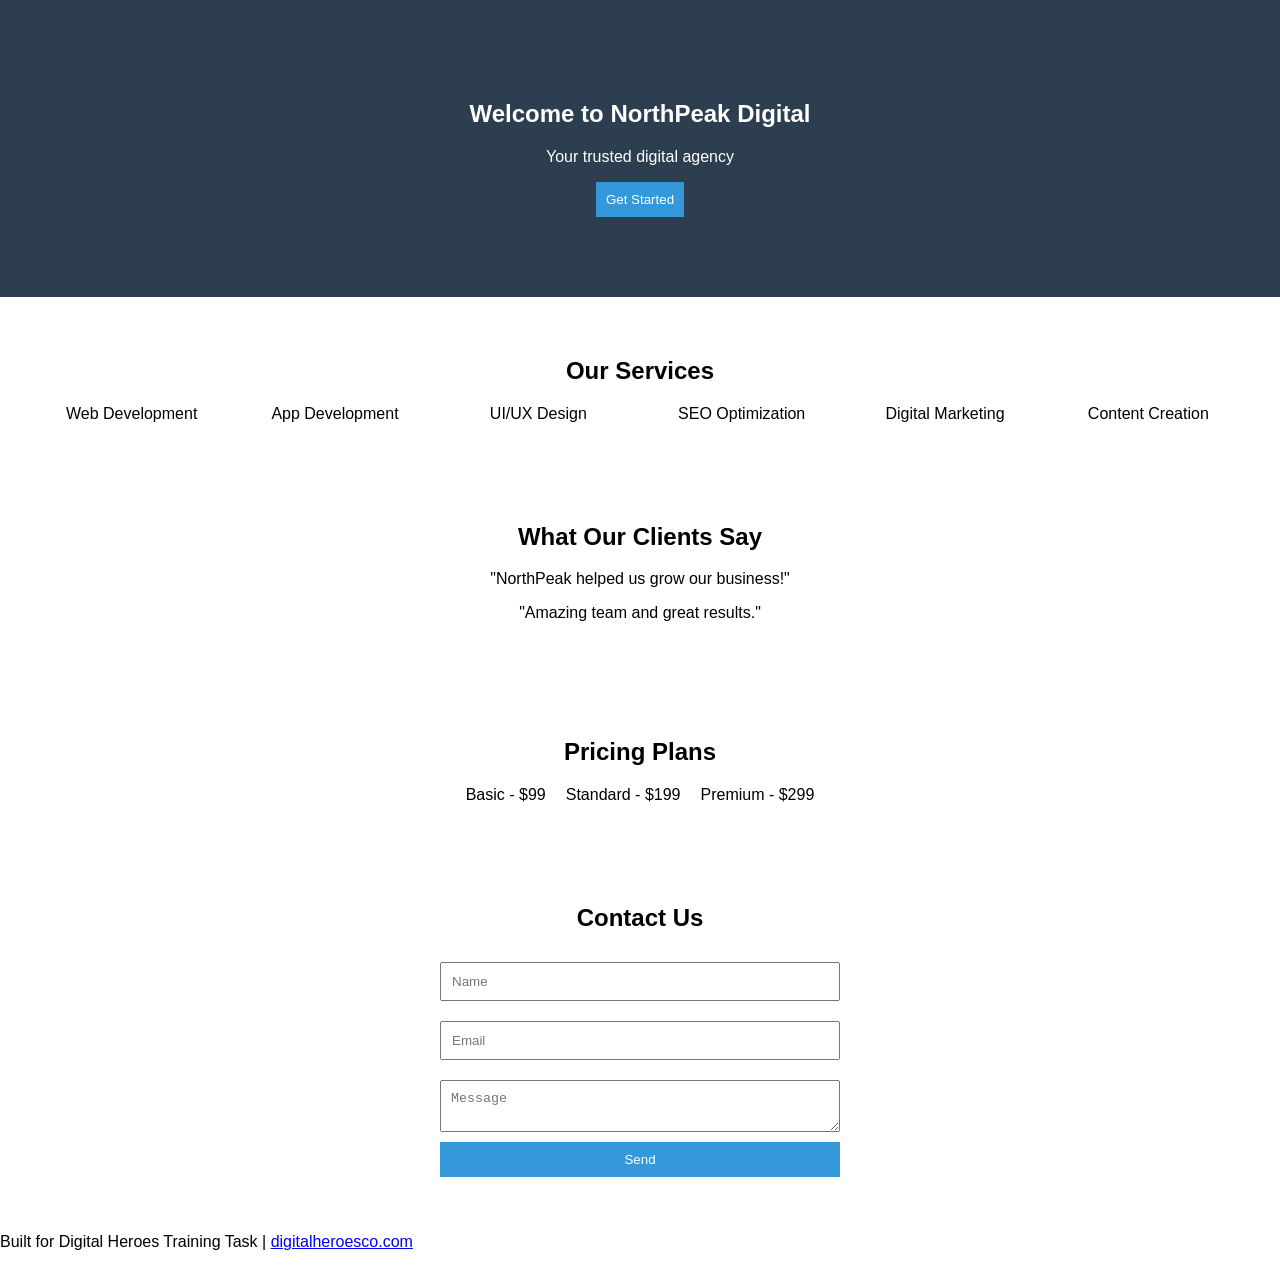
==== index.html @ 9b93a436 "Add files via upload" ====
<!DOCTYPE html>
<html lang="en">
<head>
  <meta charset="UTF-8">
  <meta name="viewport" content="width=device-width, initial-scale=1.0">
  <title>NorthPeak Digital</title>
  <link rel="stylesheet" href="style.css">
</head>
<body>
  <!-- Hero Section -->
  <section class="hero">
    <h1>Welcome to NorthPeak Digital</h1>
    <p>Your trusted digital agency</p>
    <button id="getStartedBtn">Get Started</button>
  </section>

  <!-- Services Section -->
  <section class="services">
    <h2>Our Services</h2>
    <div class="grid">
      <div>Web Development</div>
      <div>App Development</div>
      <div>UI/UX Design</div>
      <div>SEO Optimization</div>
      <div>Digital Marketing</div>
      <div>Content Creation</div>
    </div>
  </section>

  <!-- Testimonials Section -->
  <section class="testimonials">
    <h2>What Our Clients Say</h2>
    <p>"NorthPeak helped us grow our business!"</p>
    <p>"Amazing team and great results."</p>
  </section>

  <!-- Pricing Section -->
  <section class="pricing">
    <h2>Pricing Plans</h2>
    <div class="plans">
      <div>Basic - $99</div>
      <div>Standard - $199</div>
      <div>Premium - $299</div>
    </div>
  </section>

  <!-- Contact Form -->
  <section class="contact">
    <h2>Contact Us</h2>
    <form id="contactForm">
      <input type="text" placeholder="Name" required>
      <input type="email" placeholder="Email" required>
      <textarea placeholder="Message" required></textarea>
      <button type="submit">Send</button>
    </form>
  </section>

  <!-- Footer -->
  <footer>
    <p>Built for Digital Heroes Training Task | <a href="https://digitalheroesco.com">digitalheroesco.com</a></p>
  </footer>

  <script src="script.js"></script>
</body>
</html>
---- style.css ----
body {
  font-family: Arial, sans-serif;
  margin: 0;
  padding: 0;
}

section {
  padding: 40px;
  text-align: center;
}

.hero {
  background: #2c3e50;
  color: white;
  padding: 80px 20px;
}

.services .grid {
  display: grid;
  grid-template-columns: repeat(auto-fit, minmax(150px, 1fr));
  gap: 20px;
}

.pricing .plans {
  display: flex;
  justify-content: center;
  gap: 20px;
}

.contact form {
  display: flex;
  flex-direction: column;
  max-width: 400px;
  margin: auto;
}

.contact input, .contact textarea {
  margin: 10px 0;
  padding: 10px;
}

button {
  background: #3498db;
  color: white;
  border: none;
  padding: 10px;
  cursor: pointer;
}
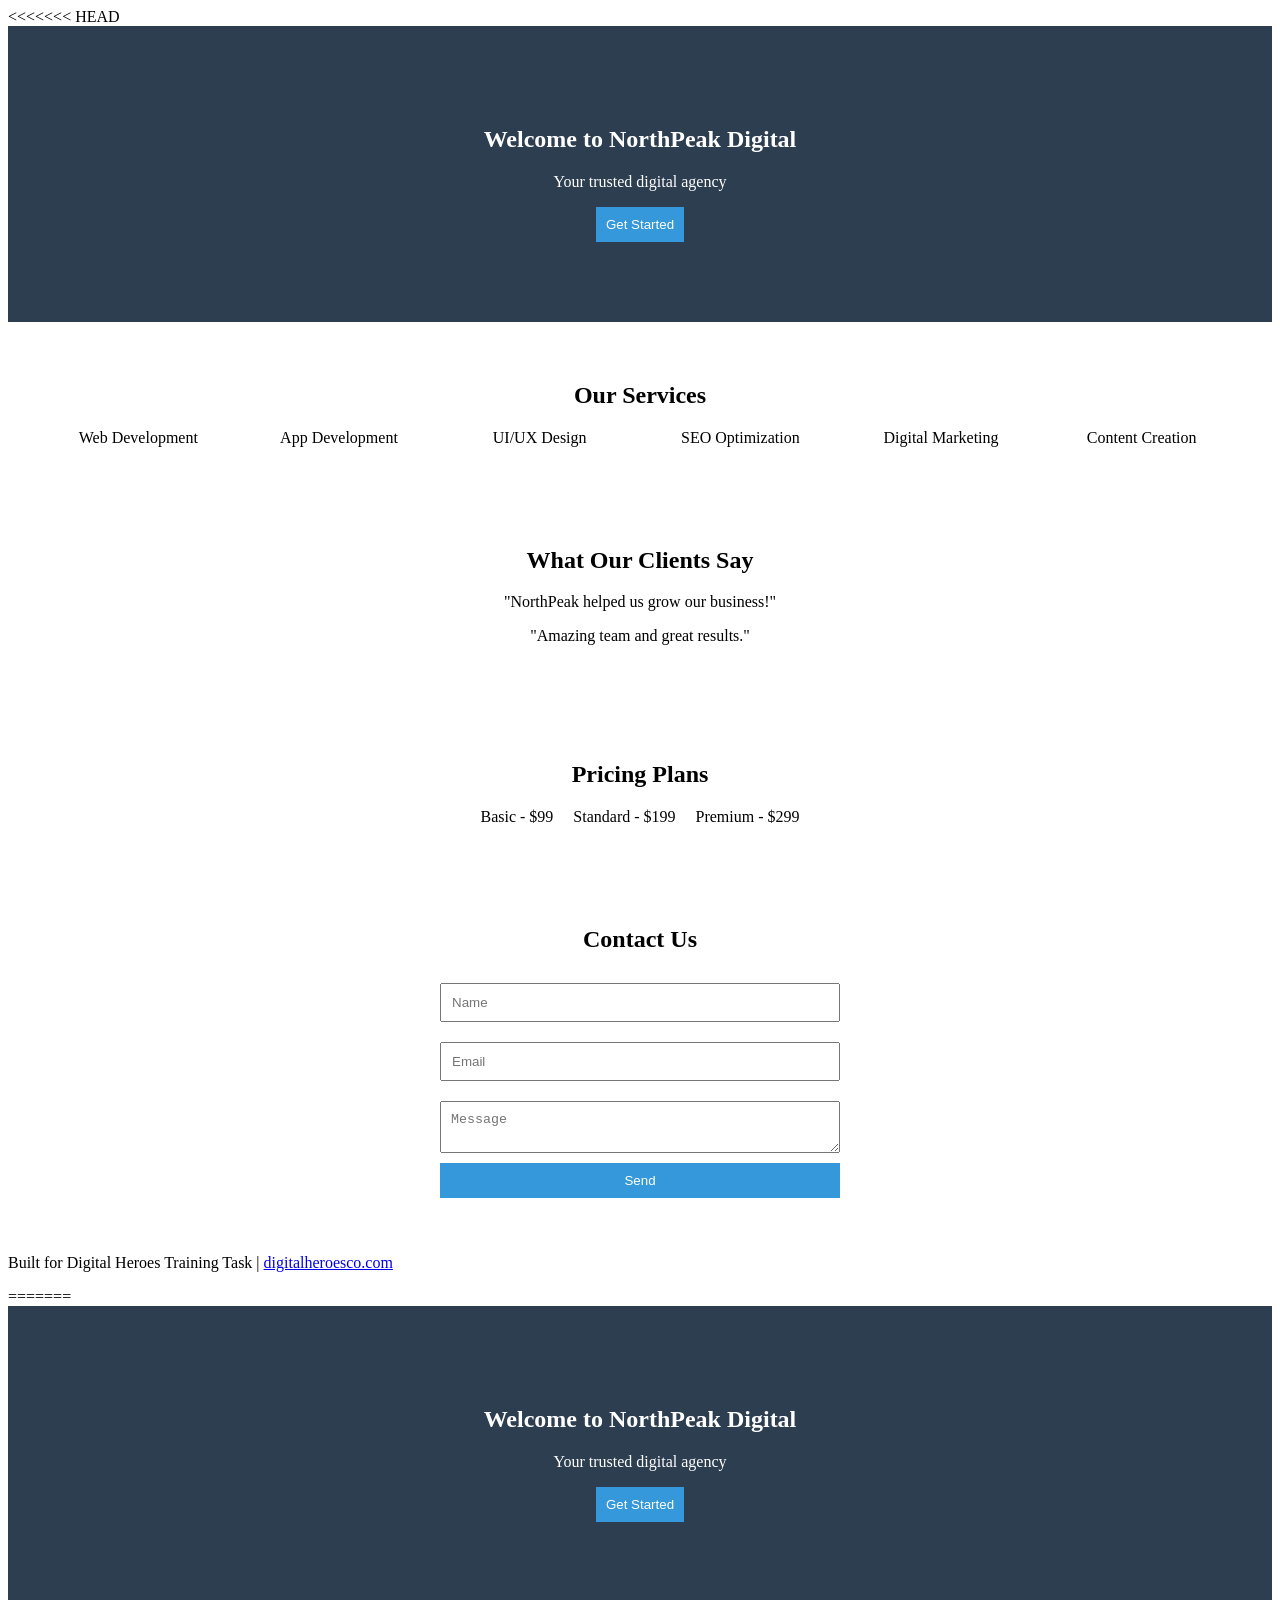
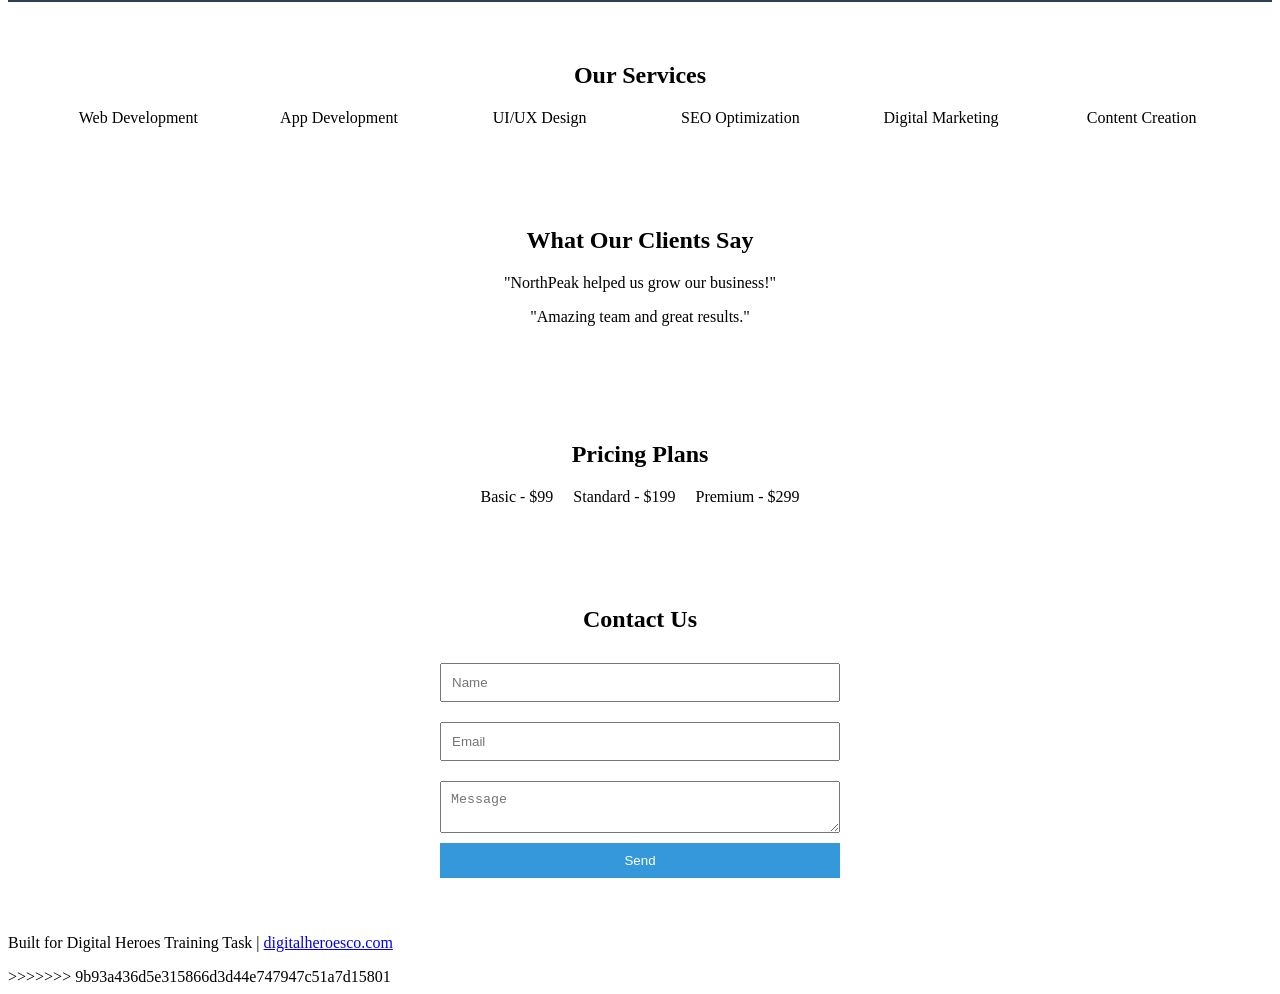
==== commit 0f179ca9: "resolved merge conflicts" ====
--- a/index.html
+++ b/index.html
@@ -1,65 +1,133 @@
-<!DOCTYPE html>
-<html lang="en">
-<head>
-  <meta charset="UTF-8">
-  <meta name="viewport" content="width=device-width, initial-scale=1.0">
-  <title>NorthPeak Digital</title>
-  <link rel="stylesheet" href="style.css">
-</head>
-<body>
-  <!-- Hero Section -->
-  <section class="hero">
-    <h1>Welcome to NorthPeak Digital</h1>
-    <p>Your trusted digital agency</p>
-    <button id="getStartedBtn">Get Started</button>
-  </section>
-
-  <!-- Services Section -->
-  <section class="services">
-    <h2>Our Services</h2>
-    <div class="grid">
-      <div>Web Development</div>
-      <div>App Development</div>
-      <div>UI/UX Design</div>
-      <div>SEO Optimization</div>
-      <div>Digital Marketing</div>
-      <div>Content Creation</div>
-    </div>
-  </section>
-
-  <!-- Testimonials Section -->
-  <section class="testimonials">
-    <h2>What Our Clients Say</h2>
-    <p>"NorthPeak helped us grow our business!"</p>
-    <p>"Amazing team and great results."</p>
-  </section>
-
-  <!-- Pricing Section -->
-  <section class="pricing">
-    <h2>Pricing Plans</h2>
-    <div class="plans">
-      <div>Basic - $99</div>
-      <div>Standard - $199</div>
-      <div>Premium - $299</div>
-    </div>
-  </section>
-
-  <!-- Contact Form -->
-  <section class="contact">
-    <h2>Contact Us</h2>
-    <form id="contactForm">
-      <input type="text" placeholder="Name" required>
-      <input type="email" placeholder="Email" required>
-      <textarea placeholder="Message" required></textarea>
-      <button type="submit">Send</button>
-    </form>
-  </section>
-
-  <!-- Footer -->
-  <footer>
-    <p>Built for Digital Heroes Training Task | <a href="https://digitalheroesco.com">digitalheroesco.com</a></p>
-  </footer>
-
-  <script src="script.js"></script>
-</body>
-</html>
+<<<<<<< HEAD
+<!DOCTYPE html>
+<html lang="en">
+<head>
+  <meta charset="UTF-8">
+  <meta name="viewport" content="width=device-width, initial-scale=1.0">
+  <title>NorthPeak Digital</title>
+  <link rel="stylesheet" href="style.css">
+</head>
+<body>
+  <!-- Hero Section -->
+  <section class="hero">
+    <h1>Welcome to NorthPeak Digital</h1>
+    <p>Your trusted digital agency</p>
+    <button id="getStartedBtn">Get Started</button>
+  </section>
+
+  <!-- Services Section -->
+  <section class="services">
+    <h2>Our Services</h2>
+    <div class="grid">
+      <div>Web Development</div>
+      <div>App Development</div>
+      <div>UI/UX Design</div>
+      <div>SEO Optimization</div>
+      <div>Digital Marketing</div>
+      <div>Content Creation</div>
+    </div>
+  </section>
+
+  <!-- Testimonials Section -->
+  <section class="testimonials">
+    <h2>What Our Clients Say</h2>
+    <p>"NorthPeak helped us grow our business!"</p>
+    <p>"Amazing team and great results."</p>
+  </section>
+
+  <!-- Pricing Section -->
+  <section class="pricing">
+    <h2>Pricing Plans</h2>
+    <div class="plans">
+      <div>Basic - $99</div>
+      <div>Standard - $199</div>
+      <div>Premium - $299</div>
+    </div>
+  </section>
+
+  <!-- Contact Form -->
+  <section class="contact">
+    <h2>Contact Us</h2>
+    <form id="contactForm">
+      <input type="text" placeholder="Name" required>
+      <input type="email" placeholder="Email" required>
+      <textarea placeholder="Message" required></textarea>
+      <button type="submit">Send</button>
+    </form>
+  </section>
+
+  <!-- Footer -->
+  <footer>
+    <p>Built for Digital Heroes Training Task | <a href="https://digitalheroesco.com">digitalheroesco.com</a></p>
+  </footer>
+
+  <script src="script.js"></script>
+</body>
+</html>
+=======
+<!DOCTYPE html>
+<html lang="en">
+<head>
+  <meta charset="UTF-8">
+  <meta name="viewport" content="width=device-width, initial-scale=1.0">
+  <title>NorthPeak Digital</title>
+  <link rel="stylesheet" href="style.css">
+</head>
+<body>
+  <!-- Hero Section -->
+  <section class="hero">
+    <h1>Welcome to NorthPeak Digital</h1>
+    <p>Your trusted digital agency</p>
+    <button id="getStartedBtn">Get Started</button>
+  </section>
+
+  <!-- Services Section -->
+  <section class="services">
+    <h2>Our Services</h2>
+    <div class="grid">
+      <div>Web Development</div>
+      <div>App Development</div>
+      <div>UI/UX Design</div>
+      <div>SEO Optimization</div>
+      <div>Digital Marketing</div>
+      <div>Content Creation</div>
+    </div>
+  </section>
+
+  <!-- Testimonials Section -->
+  <section class="testimonials">
+    <h2>What Our Clients Say</h2>
+    <p>"NorthPeak helped us grow our business!"</p>
+    <p>"Amazing team and great results."</p>
+  </section>
+
+  <!-- Pricing Section -->
+  <section class="pricing">
+    <h2>Pricing Plans</h2>
+    <div class="plans">
+      <div>Basic - $99</div>
+      <div>Standard - $199</div>
+      <div>Premium - $299</div>
+    </div>
+  </section>
+
+  <!-- Contact Form -->
+  <section class="contact">
+    <h2>Contact Us</h2>
+    <form id="contactForm">
+      <input type="text" placeholder="Name" required>
+      <input type="email" placeholder="Email" required>
+      <textarea placeholder="Message" required></textarea>
+      <button type="submit">Send</button>
+    </form>
+  </section>
+
+  <!-- Footer -->
+  <footer>
+    <p>Built for Digital Heroes Training Task | <a href="https://digitalheroesco.com">digitalheroesco.com</a></p>
+  </footer>
+
+  <script src="script.js"></script>
+</body>
+</html>
+>>>>>>> 9b93a436d5e315866d3d44e747947c51a7d15801
--- a/style.css
+++ b/style.css
@@ -1,48 +1,99 @@
-body {
-  font-family: Arial, sans-serif;
-  margin: 0;
-  padding: 0;
-}
-
-section {
-  padding: 40px;
-  text-align: center;
-}
-
-.hero {
-  background: #2c3e50;
-  color: white;
-  padding: 80px 20px;
-}
-
-.services .grid {
-  display: grid;
-  grid-template-columns: repeat(auto-fit, minmax(150px, 1fr));
-  gap: 20px;
-}
-
-.pricing .plans {
-  display: flex;
-  justify-content: center;
-  gap: 20px;
-}
-
-.contact form {
-  display: flex;
-  flex-direction: column;
-  max-width: 400px;
-  margin: auto;
-}
-
-.contact input, .contact textarea {
-  margin: 10px 0;
-  padding: 10px;
-}
-
-button {
-  background: #3498db;
-  color: white;
-  border: none;
-  padding: 10px;
-  cursor: pointer;
-}
+<<<<<<< HEAD
+body {
+  font-family: Arial, sans-serif;
+  margin: 0;
+  padding: 0;
+}
+
+section {
+  padding: 40px;
+  text-align: center;
+}
+
+.hero {
+  background: #2c3e50;
+  color: white;
+  padding: 80px 20px;
+}
+
+.services .grid {
+  display: grid;
+  grid-template-columns: repeat(auto-fit, minmax(150px, 1fr));
+  gap: 20px;
+}
+
+.pricing .plans {
+  display: flex;
+  justify-content: center;
+  gap: 20px;
+}
+
+.contact form {
+  display: flex;
+  flex-direction: column;
+  max-width: 400px;
+  margin: auto;
+}
+
+.contact input, .contact textarea {
+  margin: 10px 0;
+  padding: 10px;
+}
+
+button {
+  background: #3498db;
+  color: white;
+  border: none;
+  padding: 10px;
+  cursor: pointer;
+}
+=======
+body {
+  font-family: Arial, sans-serif;
+  margin: 0;
+  padding: 0;
+}
+
+section {
+  padding: 40px;
+  text-align: center;
+}
+
+.hero {
+  background: #2c3e50;
+  color: white;
+  padding: 80px 20px;
+}
+
+.services .grid {
+  display: grid;
+  grid-template-columns: repeat(auto-fit, minmax(150px, 1fr));
+  gap: 20px;
+}
+
+.pricing .plans {
+  display: flex;
+  justify-content: center;
+  gap: 20px;
+}
+
+.contact form {
+  display: flex;
+  flex-direction: column;
+  max-width: 400px;
+  margin: auto;
+}
+
+.contact input, .contact textarea {
+  margin: 10px 0;
+  padding: 10px;
+}
+
+button {
+  background: #3498db;
+  color: white;
+  border: none;
+  padding: 10px;
+  cursor: pointer;
+}
+>>>>>>> 9b93a436d5e315866d3d44e747947c51a7d15801
--- a/style.css
+++ b/style.css
@@ -1,48 +1,99 @@
-body {
-  font-family: Arial, sans-serif;
-  margin: 0;
-  padding: 0;
-}
-
-section {
-  padding: 40px;
-  text-align: center;
-}
-
-.hero {
-  background: #2c3e50;
-  color: white;
-  padding: 80px 20px;
-}
-
-.services .grid {
-  display: grid;
-  grid-template-columns: repeat(auto-fit, minmax(150px, 1fr));
-  gap: 20px;
-}
-
-.pricing .plans {
-  display: flex;
-  justify-content: center;
-  gap: 20px;
-}
-
-.contact form {
-  display: flex;
-  flex-direction: column;
-  max-width: 400px;
-  margin: auto;
-}
-
-.contact input, .contact textarea {
-  margin: 10px 0;
-  padding: 10px;
-}
-
-button {
-  background: #3498db;
-  color: white;
-  border: none;
-  padding: 10px;
-  cursor: pointer;
-}
+<<<<<<< HEAD
+body {
+  font-family: Arial, sans-serif;
+  margin: 0;
+  padding: 0;
+}
+
+section {
+  padding: 40px;
+  text-align: center;
+}
+
+.hero {
+  background: #2c3e50;
+  color: white;
+  padding: 80px 20px;
+}
+
+.services .grid {
+  display: grid;
+  grid-template-columns: repeat(auto-fit, minmax(150px, 1fr));
+  gap: 20px;
+}
+
+.pricing .plans {
+  display: flex;
+  justify-content: center;
+  gap: 20px;
+}
+
+.contact form {
+  display: flex;
+  flex-direction: column;
+  max-width: 400px;
+  margin: auto;
+}
+
+.contact input, .contact textarea {
+  margin: 10px 0;
+  padding: 10px;
+}
+
+button {
+  background: #3498db;
+  color: white;
+  border: none;
+  padding: 10px;
+  cursor: pointer;
+}
+=======
+body {
+  font-family: Arial, sans-serif;
+  margin: 0;
+  padding: 0;
+}
+
+section {
+  padding: 40px;
+  text-align: center;
+}
+
+.hero {
+  background: #2c3e50;
+  color: white;
+  padding: 80px 20px;
+}
+
+.services .grid {
+  display: grid;
+  grid-template-columns: repeat(auto-fit, minmax(150px, 1fr));
+  gap: 20px;
+}
+
+.pricing .plans {
+  display: flex;
+  justify-content: center;
+  gap: 20px;
+}
+
+.contact form {
+  display: flex;
+  flex-direction: column;
+  max-width: 400px;
+  margin: auto;
+}
+
+.contact input, .contact textarea {
+  margin: 10px 0;
+  padding: 10px;
+}
+
+button {
+  background: #3498db;
+  color: white;
+  border: none;
+  padding: 10px;
+  cursor: pointer;
+}
+>>>>>>> 9b93a436d5e315866d3d44e747947c51a7d15801
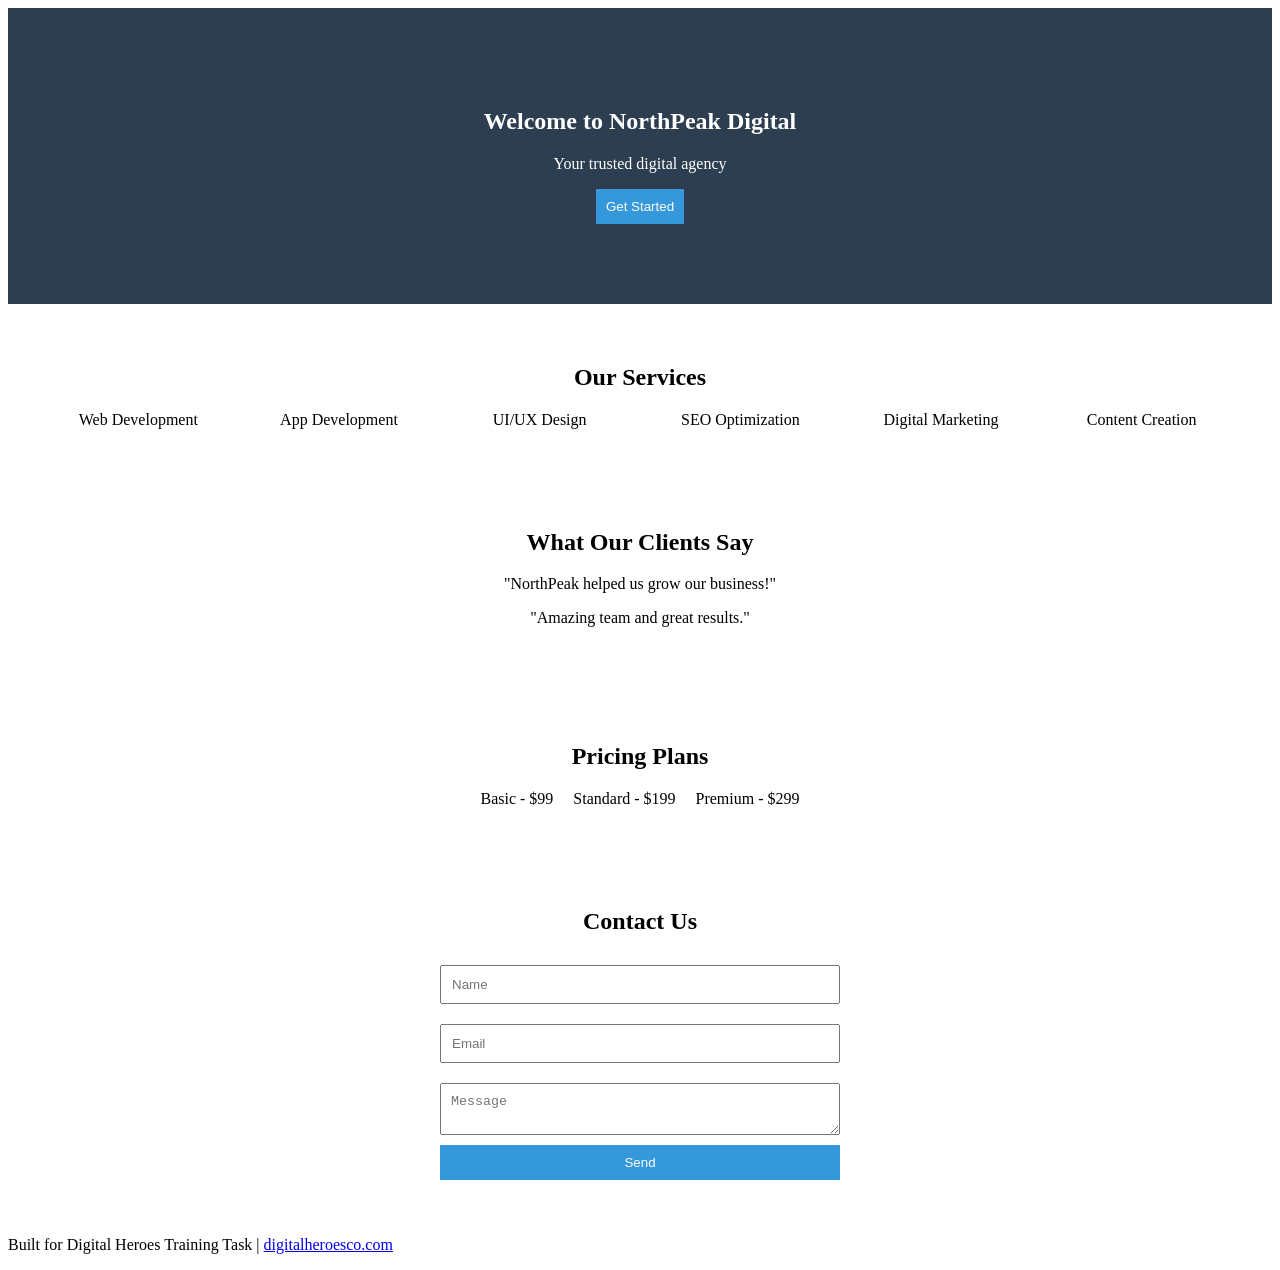
==== commit d7071780: "cleaned merge conflict in HTML" ====
--- a/index.html
+++ b/index.html
@@ -1,4 +1,3 @@
-<<<<<<< HEAD
 <!DOCTYPE html>
 <html lang="en">
 <head>
@@ -64,70 +63,3 @@
   <script src="script.js"></script>
 </body>
 </html>
-=======
-<!DOCTYPE html>
-<html lang="en">
-<head>
-  <meta charset="UTF-8">
-  <meta name="viewport" content="width=device-width, initial-scale=1.0">
-  <title>NorthPeak Digital</title>
-  <link rel="stylesheet" href="style.css">
-</head>
-<body>
-  <!-- Hero Section -->
-  <section class="hero">
-    <h1>Welcome to NorthPeak Digital</h1>
-    <p>Your trusted digital agency</p>
-    <button id="getStartedBtn">Get Started</button>
-  </section>
-
-  <!-- Services Section -->
-  <section class="services">
-    <h2>Our Services</h2>
-    <div class="grid">
-      <div>Web Development</div>
-      <div>App Development</div>
-      <div>UI/UX Design</div>
-      <div>SEO Optimization</div>
-      <div>Digital Marketing</div>
-      <div>Content Creation</div>
-    </div>
-  </section>
-
-  <!-- Testimonials Section -->
-  <section class="testimonials">
-    <h2>What Our Clients Say</h2>
-    <p>"NorthPeak helped us grow our business!"</p>
-    <p>"Amazing team and great results."</p>
-  </section>
-
-  <!-- Pricing Section -->
-  <section class="pricing">
-    <h2>Pricing Plans</h2>
-    <div class="plans">
-      <div>Basic - $99</div>
-      <div>Standard - $199</div>
-      <div>Premium - $299</div>
-    </div>
-  </section>
-
-  <!-- Contact Form -->
-  <section class="contact">
-    <h2>Contact Us</h2>
-    <form id="contactForm">
-      <input type="text" placeholder="Name" required>
-      <input type="email" placeholder="Email" required>
-      <textarea placeholder="Message" required></textarea>
-      <button type="submit">Send</button>
-    </form>
-  </section>
-
-  <!-- Footer -->
-  <footer>
-    <p>Built for Digital Heroes Training Task | <a href="https://digitalheroesco.com">digitalheroesco.com</a></p>
-  </footer>
-
-  <script src="script.js"></script>
-</body>
-</html>
->>>>>>> 9b93a436d5e315866d3d44e747947c51a7d15801
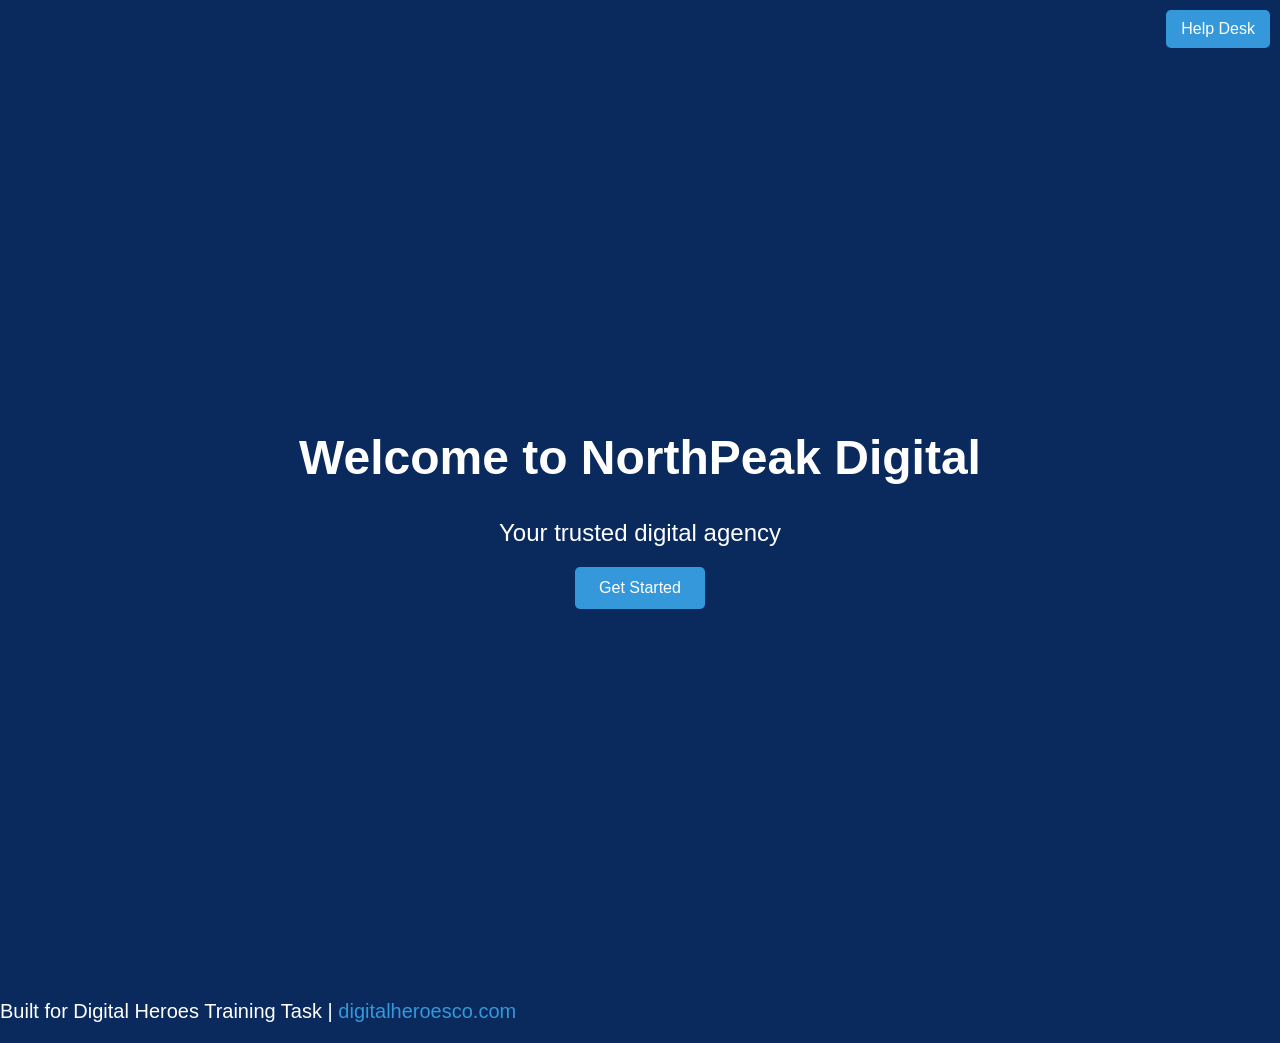
==== commit 82a220bf: "Updated site with latest changes" ====
--- a/index.html
+++ b/index.html
@@ -7,59 +7,44 @@
   <link rel="stylesheet" href="style.css">
 </head>
 <body>
+
   <!-- Hero Section -->
   <section class="hero">
     <h1>Welcome to NorthPeak Digital</h1>
     <p>Your trusted digital agency</p>
-    <button id="getStartedBtn">Get Started</button>
+    <button onclick="window.location.href='services.html'">Get Started</button>
   </section>
 
-  <!-- Services Section -->
-  <section class="services">
-    <h2>Our Services</h2>
-    <div class="grid">
-      <div>Web Development</div>
-      <div>App Development</div>
-      <div>UI/UX Design</div>
-      <div>SEO Optimization</div>
-      <div>Digital Marketing</div>
-      <div>Content Creation</div>
-    </div>
-  </section>
+  <!-- Help Desk button at top right -->
+  <div class="help-desk">
+    <button id="helpBtn">Help Desk</button>
+  </div>
 
-  <!-- Testimonials Section -->
-  <section class="testimonials">
-    <h2>What Our Clients Say</h2>
-    <p>"NorthPeak helped us grow our business!"</p>
-    <p>"Amazing team and great results."</p>
-  </section>
-
-  <!-- Pricing Section -->
-  <section class="pricing">
-    <h2>Pricing Plans</h2>
-    <div class="plans">
-      <div>Basic - $99</div>
-      <div>Standard - $199</div>
-      <div>Premium - $299</div>
-    </div>
-  </section>
-
-  <!-- Contact Form -->
-  <section class="contact">
+  <!-- Contact Us Sidebar (hidden initially) -->
+  <div id="contactSidebar" class="sidebar" style="display:none;">
     <h2>Contact Us</h2>
     <form id="contactForm">
-      <input type="text" placeholder="Name" required>
-      <input type="email" placeholder="Email" required>
-      <textarea placeholder="Message" required></textarea>
+      <label for="name">Name</label><br>
+      <input type="text" id="name" name="name" required><br><br>
+
+      <label for="email">Email</label><br>
+      <input type="email" id="email" name="email" required><br><br>
+
+      <label for="message">Message</label><br>
+      <textarea id="message" name="message" rows="4" required></textarea><br><br>
+
       <button type="submit">Send</button>
     </form>
-  </section>
+  </div>
 
   <!-- Footer -->
   <footer>
-    <p>Built for Digital Heroes Training Task | <a href="https://digitalheroesco.com">digitalheroesco.com</a></p>
+    <p>Built for Digital Heroes Training Task | 
+      <a href="https://digitalheroesco.com">digitalheroesco.com</a>
+    </p>
   </footer>
 
-  <script src="script.js"></script>
+  <!-- Script must be at the bottom -->
+<script src="script.js"></script>
 </body>
 </html>
--- a/style.css
+++ b/style.css
@@ -1,4 +1,4 @@
-<<<<<<< HEAD
+/* General Reset */
 body {
   font-family: Arial, sans-serif;
   margin: 0;
@@ -10,90 +10,306 @@
   text-align: center;
 }
 
+/* Hero Section */
 .hero {
-  background: #2c3e50;
-  color: white;
-  padding: 80px 20px;
-}
-
+  height: 100vh;              /* full screen height */
+  display: flex;              /* center content */
+  flex-direction: column;
+  justify-content: center;    /* vertical center */
+  align-items: center;        /* horizontal center */
+  background-color: #0a2a5e;  /* dark blue background */
+  color: white;               /* white text */
+  text-align: center;
+}
+
+.hero h1 {
+  font-size: 3rem;
+  margin-bottom: 10px;
+}
+
+.hero p {
+  font-size: 1.5rem;
+  margin-bottom: 20px;
+}
+
+.hero button {
+  background-color: #3498db;
+  color: white;
+  border: none;
+  padding: 12px 24px;
+  font-size: 1rem;
+  cursor: pointer;
+  border-radius: 5px;
+}
+
+/* Services Grid */
 .services .grid {
   display: grid;
   grid-template-columns: repeat(auto-fit, minmax(150px, 1fr));
   gap: 20px;
 }
 
+/* Pricing Plans */
 .pricing .plans {
   display: flex;
   justify-content: center;
   gap: 20px;
 }
 
-.contact form {
+/* Options Form */
+.options form {
   display: flex;
   flex-direction: column;
-  max-width: 400px;
+  align-items: flex-start;
   margin: auto;
-}
-
-.contact input, .contact textarea {
-  margin: 10px 0;
+  max-width: 300px;
+}
+
+.options label {
+  margin: 5px 0;
+}
+
+.options button {
+  margin-top: 10px;
+  background: #3498db;
+  color: white;
+  border: none;
+  padding: 8px;
+  cursor: pointer;
+}
+
+/* Sidebar Contact Form */
+.sidebar {
+  position: fixed;
+  right: 0;
+  top: 0;
+  width: 300px;
+  height: 100vh;
+  background: #f4f4f4;
+  padding: 20px;
+  box-shadow: -2px 0 5px rgba(0,0,0,0.2);
+  overflow-y: auto;
+}
+
+.sidebar h2 {
+  margin-top: 0;
+  text-align: center;
+}
+
+.sidebar form input,
+.sidebar form textarea {
+  width: 100%;
+  padding: 8px;
+  margin: 8px 0;
+}
+
+.sidebar button {
+  background: #3498db;
+  color: white;
+  border: none;
   padding: 10px;
-}
-
-button {
-  background: #3498db;
-  color: white;
-  border: none;
-  padding: 10px;
-  cursor: pointer;
-}
-=======
+  width: 100%;
+  cursor: pointer;
+}
+
+/* Help Desk Button */
+.help-desk {
+  position: fixed;
+  top: 10px;
+  right: 10px;
+}
+
+.help-desk button {
+  background: #3498db;
+  color: white;
+  border: none;
+  padding: 10px 15px;
+  cursor: pointer;
+  border-radius: 5px;
+}
+
+
+body {
+  font-size: 20px; /* default for everything */
+}
+
+/* Apply same dark theme to all pages */
 body {
   font-family: Arial, sans-serif;
   margin: 0;
   padding: 0;
-}
-
+  background-color: #0a2a5e;   /* dark blue background */
+  color: white;                /* white text */
+}
+
+/* Headings */
+h1, h2, h3 {
+  color: white;                /* keep headings white */
+}
+
+/* Buttons */
+button {
+  background-color: #3498db;
+  color: white;
+  border: none;
+  padding: 12px 24px;
+  font-size: 1rem;
+  cursor: pointer;
+  border-radius: 5px;
+}
+
+/* Links */
+a {
+  color: #3498db;
+  text-decoration: none;
+}
+a:hover {
+  text-decoration: underline;
+}
+
+/* Sections */
 section {
   padding: 40px;
   text-align: center;
 }
 
-.hero {
-  background: #2c3e50;
-  color: white;
-  padding: 80px 20px;
-}
-
-.services .grid {
-  display: grid;
-  grid-template-columns: repeat(auto-fit, minmax(150px, 1fr));
-  gap: 20px;
-}
-
-.pricing .plans {
-  display: flex;
-  justify-content: center;
-  gap: 20px;
-}
-
-.contact form {
-  display: flex;
-  flex-direction: column;
-  max-width: 400px;
-  margin: auto;
-}
-
-.contact input, .contact textarea {
-  margin: 10px 0;
+
+/* Course dropdown */
+#courseSelect {
+  font-size: 1.2rem;   /* bigger text inside dropdown */
+  padding: 8px;        /* more spacing */
+}
+
+/* Duration radio labels */
+#planForm label {
+  font-size: 1.2rem;   /* bigger text for labels */
+  margin: 8px 0;       /* spacing between options */
+}
+
+/* Radio buttons themselves */
+#planForm input[type="radio"] {
+  transform: scale(1.3);   /* make the circle bigger */
+  margin-right: 8px;       /* spacing between circle and text */
+}
+
+
+/* Duration options form */
+#planForm {
+  display: flex;
+  flex-direction: column;   /* stack vertically */
+  align-items: flex-start;  /* align labels neatly to the left */
+  margin: 20px auto;        /* spacing around the form */
+  max-width: 400px;         /* keep it centered and not too wide */
+}
+
+/* Radio labels */
+#planForm label {
+  font-size: 1.2rem;        /* bigger text */
+  margin: 10px 0;           /* spacing between each option */
+}
+
+/* Radio buttons */
+#planForm input[type="radio"] {
+  transform: scale(1.3);    /* make the circle bigger */
+  margin-right: 8px;        /* space between circle and text */
+}
+
+/* Submit button */
+#planForm button {
+  margin-top: 20px;         /* extra space above the button */
+  background: #3498db;
+  color: white;
+  border: none;
+  padding: 12px 24px;
+  font-size: 1rem;
+  cursor: pointer;
+  border-radius: 5px;
+}
+
+
+/* Duration options form */
+#planForm {
+  display: flex;
+  flex-direction: row;       /* align in one row */
+  justify-content: center;   /* center them horizontally */
+  gap: 30px;                 /* space between each option */
+  margin: 20px auto;
+  flex-wrap: wrap;           /* allow wrapping on smaller screens */
+}
+
+/* Radio labels */
+#planForm label {
+  font-size: 1.2rem;
+  display: flex;
+  align-items: center;       /* align circle with text */
+}
+
+/* Radio buttons */
+#planForm input[type="radio"] {
+  transform: scale(1.3);     /* bigger circle */
+  margin-right: 8px;         /* space between circle and text */
+}
+
+/* Submit button */
+#planForm button {
+  display: block;
+  margin: 30px auto 0;       /* extra space above, centered */
+  background: #3498db;
+  color: white;
+  border: none;
+  padding: 12px 24px;
+  font-size: 1rem;
+  cursor: pointer;
+  border-radius: 5px;
+}
+
+section {
+  background: rgba(255,255,255,0.1);
+  backdrop-filter: blur(10px);
+  border-radius: 12px;
+  padding: 30px;
+  margin: 20px auto;
+  max-width: 800px;
+}
+
+
+/* Sidebar Contact Form */
+.sidebar {
+  position: fixed;
+  right: 0;
+  top: 0;
+  width: 300px;
+  height: 100vh;
+  background: #f4f4f4;   /* light background */
+  padding: 20px;
+  box-shadow: -2px 0 5px rgba(0,0,0,0.2);
+  overflow-y: auto;
+  color: #0a2a5e;        /* change text colour here */
+}
+
+.sidebar h2 {
+  margin-top: 0;
+  text-align: center;
+  color: #3498db;        /* heading colour */
+}
+
+.sidebar form label {
+  color: #333;           /* label text colour */
+}
+
+.sidebar form input,
+.sidebar form textarea {
+  color: #0a2a5e;        /* text inside fields */
+  background: #fff;      /* field background */
+}
+
+.sidebar button {
+  background: #3498db;
+  color: white;
+  border: none;
   padding: 10px;
-}
-
-button {
-  background: #3498db;
-  color: white;
-  border: none;
-  padding: 10px;
-  cursor: pointer;
-}
->>>>>>> 9b93a436d5e315866d3d44e747947c51a7d15801
+  width: 100%;
+  cursor: pointer;
+}
+
+
